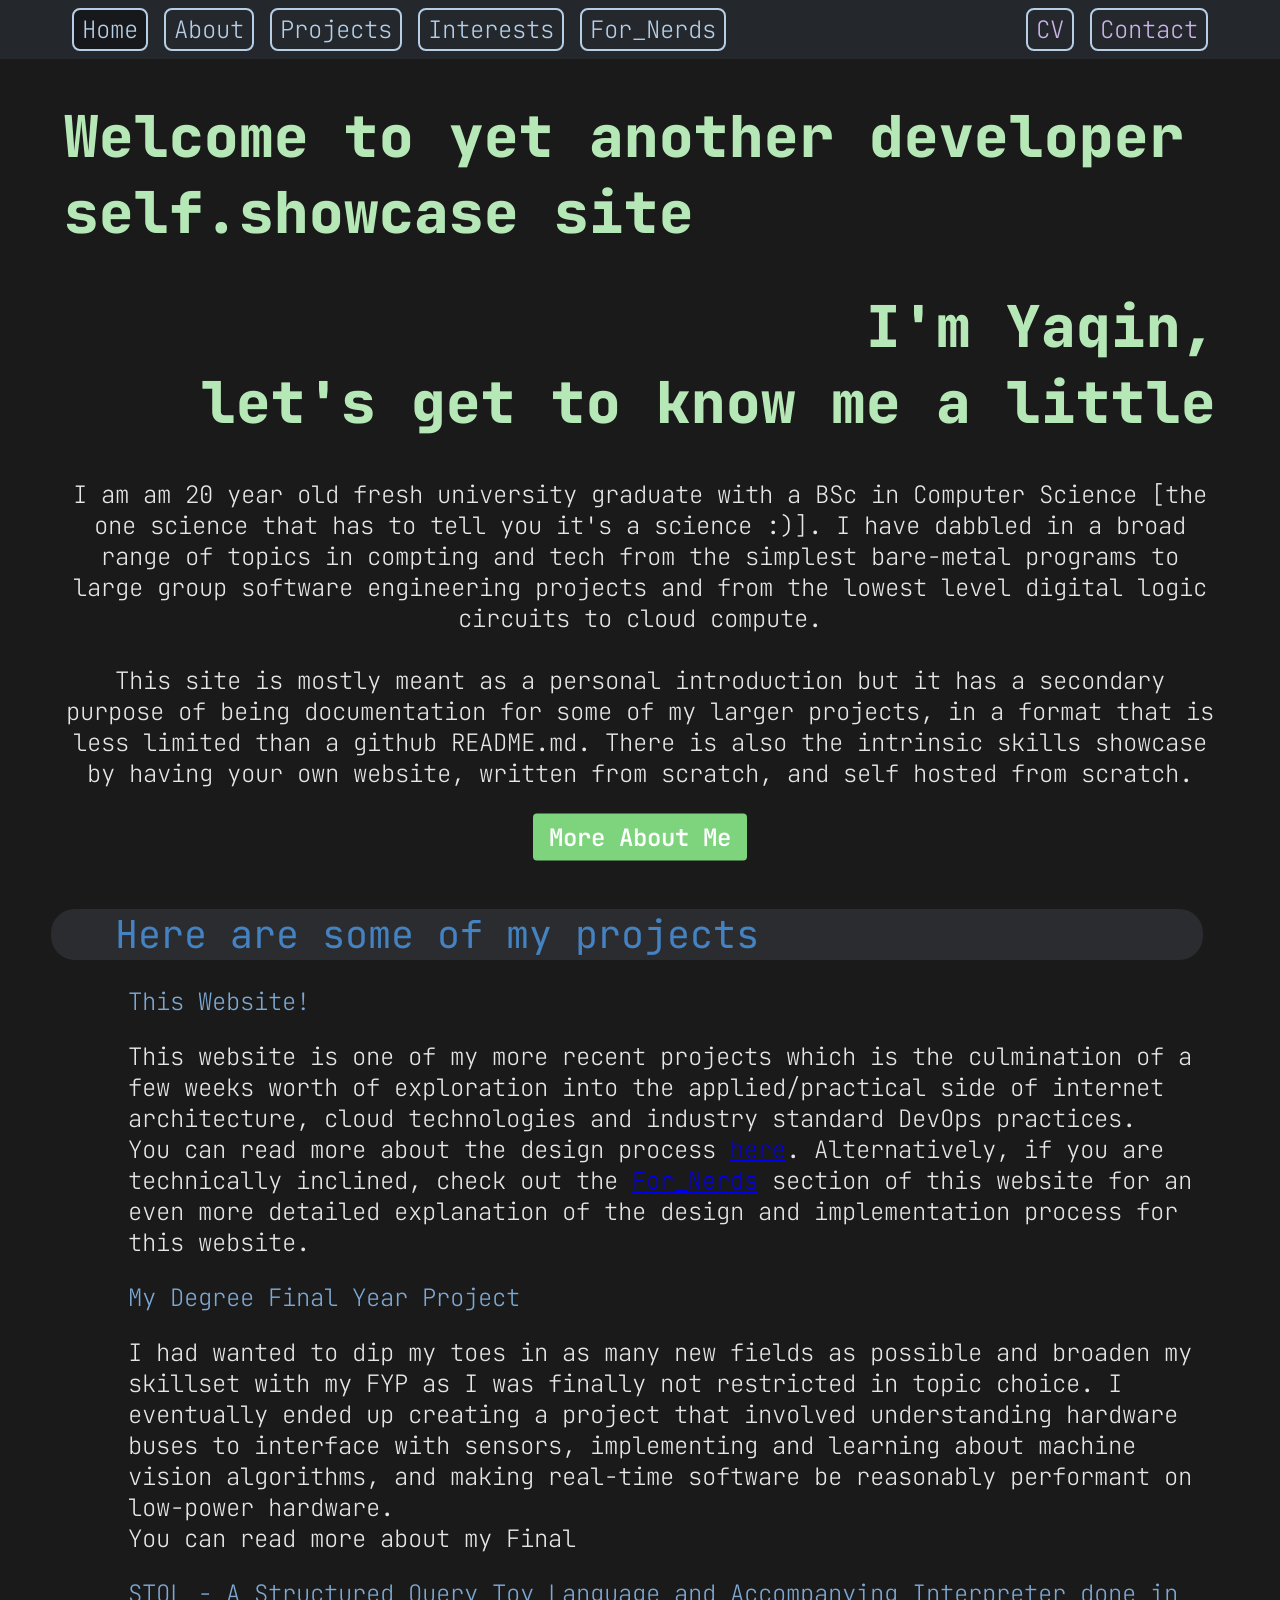
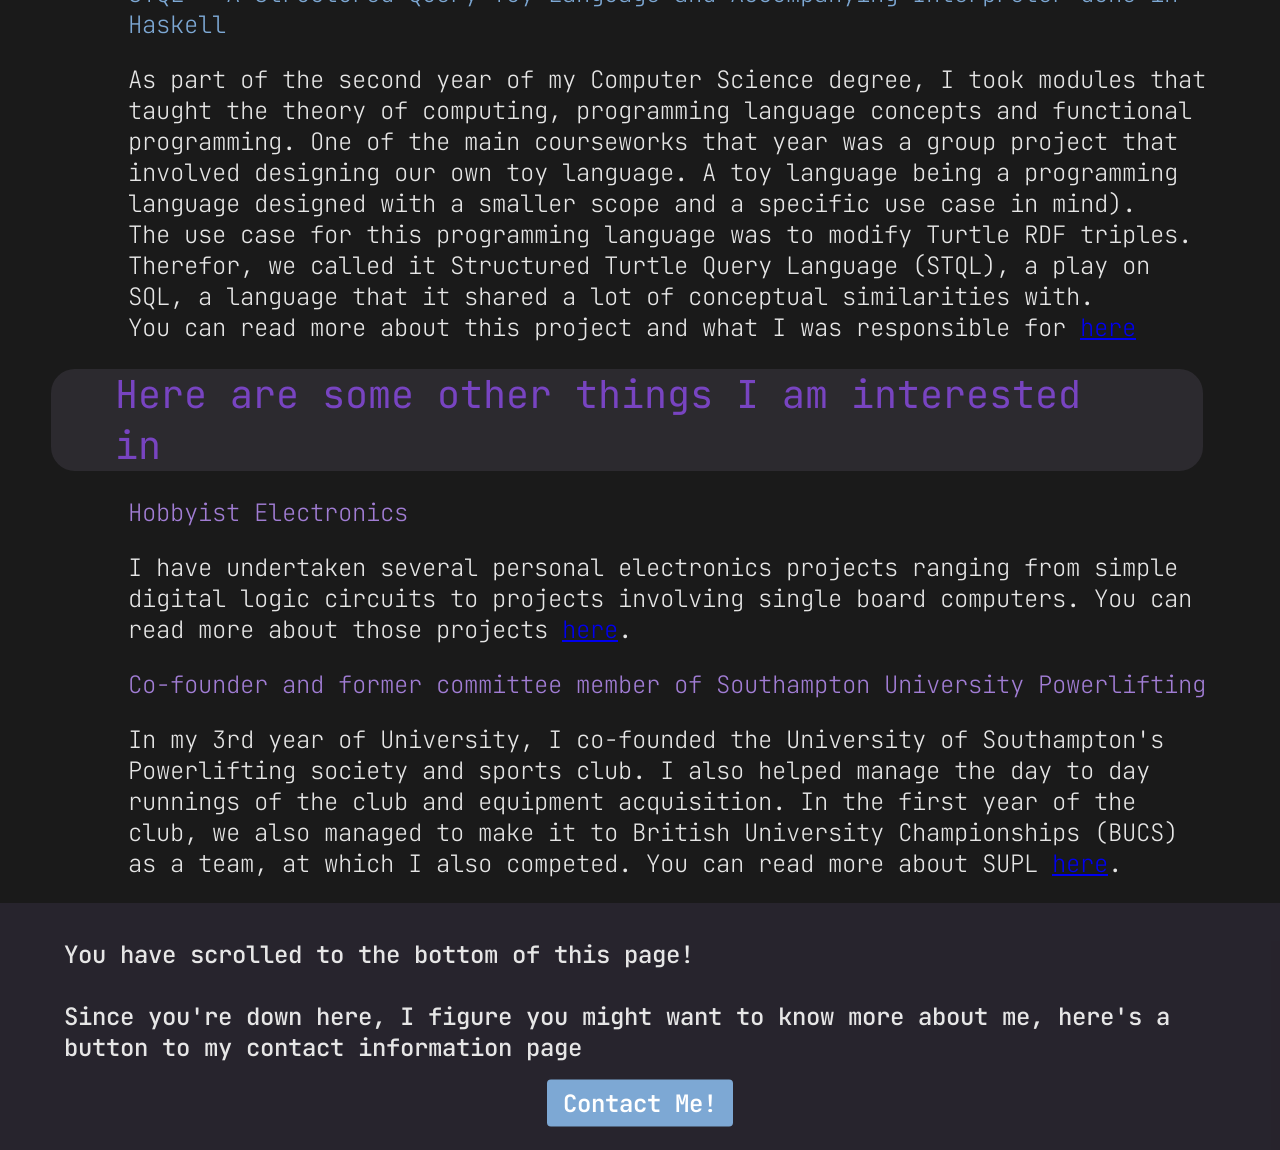
==== index.html @ 2a285f0b "added text, updated CV" ====
<!-- Main Landing Page -->
<!DOCTYPE html>
<html lang="en">
<head>
    <!-- biolerplate garbage -->
    <meta charset="utf-8">
    <meta name="viewport" content="width=device-width, initial-scale=1">
    <title>Yaqin</title>

    <!-- CSS -->
    <link rel="stylesheet" href="css/styles.css">
    <link rel="stylesheet" href="css/index_styles.css">

</head>

<body> 

    <div class="top-nav">
        <div class="top-nav-left">
        <a class="left-align active" href="index.html">Home</a>
        <a class="left-align" href="about.html">About</a>
        <a class="left-align" href="projects.html">Projects</a>
        <a class="left-align" href="interests.html">Interests</a>
        <a class="left-align" href="technical.html">For_Nerds</a>
        </div>
        
        <div class="top-nav-right">
        <a class="right-align" href="contact.html">Contact</a>
        <a class="right-align" href="resume.html">CV</a>
        </div>
    </div> 

    <div>
        <h1 class="title-text welcome-left">Welcome to yet another developer self.showcase site</h1>
        <h1 class="title-text welcome-right">I'm Yaqin,<br>let's get to know me a little</h1> 
        <p class="welcome-paragraph"> 
            I am am 20 year old fresh university graduate with a BSc in Computer Science [the one science that has to tell you it's a science :)]. 
            I have dabbled in a broad range of topics in compting and tech from the simplest bare-metal programs to large group software engineering projects and from the lowest level digital logic circuits to cloud compute. 
            <br><br>
            This site is mostly meant as a personal introduction but it has a secondary purpose of being documentation for some of my larger projects, in a format that is less limited than a github README.md. 
            There is also the intrinsic skills showcase by having your own website, written from scratch, and self hosted from scratch. 
        </p>
        <a href="about.html"><button class="button-generic button-centered about-button"> More About Me </button></a>
    </div>

    <div>
        <a href="projects.html" style="text-decoration: none;">
        <h1 class="projects-header"> Here are some of my projects </h1></a>

        <a href="projects.html#project0" style="text-decoration: none;">
        <h2 class="project-title"> This Website! </h2></a>
        <p class="project-summary">
            This website is one of my more recent projects which is the culmination of a few weeks worth of exploration into the applied/practical side of internet architecture, cloud technologies and industry standard DevOps practices. 
            <br>You can read more about the design process <a href="projects.html#project0">here<a>. 
            Alternatively, if you are technically inclined, check out the <a href="technical.html">For_Nerds</a> section of this website for an even more detailed explanation of the design and implementation process for this website. 
        </p>

        <a href="projects.html#project1" style="text-decoration: none;">
        <h2 class="project-title"> My Degree Final Year Project </h2></a>
        <p class="project-summary">
            I had wanted to dip my toes in as many new fields as possible and broaden my skillset with my FYP as I was finally not restricted in topic choice. 
            I eventually ended up creating a project that involved understanding hardware buses to interface with sensors, implementing and learning about machine vision algorithms, and making real-time software be reasonably performant on low-power hardware. 
            <br>You can read more about my Final 
            
        </p>

        <a href="projects.html#project2" style="text-decoration: none;">
        <h2 class="project-title"> STQL - A Structured Query Toy Language and Accompanying Interpreter done in Haskell </h2></a>
        <p class="project-summary">
            As part of the second year of my Computer Science degree, I took modules that taught the theory of computing, programming language concepts and functional programming. 
            One of the main courseworks that year was a group project that involved designing our own toy language. A toy language being a programming language designed with a smaller scope and a specific use case in mind). 
            <br>The use case for this programming language was to modify <b>Turtle</b> RDF triples. Therefor, we called it Structured Turtle Query Language (STQL), a play on SQL, a language that it shared a lot of conceptual similarities with. 
            <br>You can read more about this project and what I was responsible for <a href="projects.html#project2">here<a>
        </p>
    </div>

    <div>
        <a href="interests.html" style="text-decoration: none;">
        <h1 class = "interests-header"> Here are some other things I am interested in </h1></a>

        <a href="interests.html#interest0" style="text-decoration: none;">
        <h2 class="interest-title"> Hobbyist Electronics </h2></a>
        <p class="interest-summary">
            I have undertaken several personal electronics projects ranging from simple digital logic circuits to projects involving single board computers. 
            You can read more about those projects <a href="interests.html#interest0">here</a>.
        </p>

        <a href="interests.html#interest1" style="text-decoration: none;">
        <h2 class="interest-title"> Co-founder and former committee member of Southampton University Powerlifting </h2></a>
        <p class="interest-summary">
            In my 3rd year of University, I co-founded the University of Southampton's Powerlifting society and sports club.
            I also helped manage the day to day runnings of the club and equipment acquisition. 
            In the first year of the club, we also managed to make it to British University Championships (BUCS) as a team, at which I also competed. 
            You can read more about SUPL <a href="interests.html#interest1">here</a>.
        </p>

    </div>

    <div class="bottom-bar">
        <p class="bottom-bar-text">
        You have scrolled to the bottom of this page! <br><br>
        Since you're down here, I figure you might want to know more about me, here's a button to my contact information page 
        </p>
        
        <a href="contact.html"><button class="button-generic button-centered contact-button"> Contact Me! </button></a>
    </div>

</body>
</html>
---- css/styles.css ----
/* import Jetbrains Mono font */
/* for some reason, order doesn't matter in CSS, but imports do need to be first, which makes sense, but I don't like it :) */
@import url('https://fonts.googleapis.com/css2?family=JetBrains+Mono:ital,wght@0,100..800;1,100..800&display=swap');

* {
    /* set wildcard (any) defaults */
    font-weight: 200;
    font-size: var(--base-font-size);
}

:root {
    /* universal font-families */
    --font-1: "JetBrains Mono", monospace; 

    /* universal site color variables */ 
    --site-black: hsla(0, 0%, 10%, 1);
    --site-white: hsla(0, 0%, 90%, 1);

    --background-color: var(--site-black);
    --background-color-inverse: var(--site-white);

    --text-color: var(--site-white);
    --text-color-inverse: var(--site-black);
    --text-color-bright: hsla(0, 0%, 100%, 1);

    /* theme color components */
    --theme-color-1-h: 210;
    --theme-color-1-s: 50%;
    --theme-color-1-l: 66%;
    --theme-color-1-a: 1;

    --theme-color-2-h: 265;
    --theme-color-2-s: 50%;
    --theme-color-2-l: 66%;
    --theme-color-2-a: 1;

    --theme-color-3-h: 120;
    --theme-color-3-s: 50%;
    --theme-color-3-l: 66%;
    --theme-color-3-a: 1;

    /* primary theme colors */
    --theme-color-1: hsla(var(--theme-color-1-h), var(--theme-color-1-s), var(--theme-color-1-l), var(--theme-color-1-a));
    --theme-color-2: hsla(var(--theme-color-2-h), var(--theme-color-2-s), var(--theme-color-2-l), var(--theme-color-2-a));
    --theme-color-3: hsla(var(--theme-color-3-h), var(--theme-color-3-s), var(--theme-color-3-l), var(--theme-color-3-a));

    /* theme color dark and light variants */
    --theme-color-1-dark: hsla(var(--theme-color-1-h), var(--theme-color-1-s), calc(var(--theme-color-1-l) - 15%), var(--theme-color-1-a));
    --theme-color-2-dark: hsla(var(--theme-color-2-h), var(--theme-color-2-s), calc(var(--theme-color-2-l) - 15%), var(--theme-color-2-a));
    --theme-color-3-dark: hsla(var(--theme-color-3-h), var(--theme-color-3-s), calc(var(--theme-color-3-l) - 15%), var(--theme-color-3-a));

    --theme-color-1-light: hsla(var(--theme-color-1-h), var(--theme-color-1-s), calc(var(--theme-color-1-l) + 15%), var(--theme-color-1-a));
    --theme-color-2-light: hsla(var(--theme-color-2-h), var(--theme-color-2-s), calc(var(--theme-color-2-l) + 15%), var(--theme-color-2-a));
    --theme-color-3-light: hsla(var(--theme-color-3-h), var(--theme-color-3-s), calc(var(--theme-color-3-l) + 15%), var(--theme-color-3-a));

    /* theme color translucent variants */
    --theme-color-1-translucent: hsla(var(--theme-color-1-h), var(--theme-color-1-s), var(--theme-color-1-l), calc(var(--theme-color-1-a) - 0.9));
    --theme-color-2-translucent: hsla(var(--theme-color-2-h), var(--theme-color-2-s), var(--theme-color-2-l), calc(var(--theme-color-2-a) - 0.9));
    --theme-color-3-translucent: hsla(var(--theme-color-3-h), var(--theme-color-3-s), var(--theme-color-3-l), calc(var(--theme-color-3-a) - 0.9));

    --theme-color-1-light-translucent: hsla(var(--theme-color-1-h), var(--theme-color-1-s), calc(var(--theme-color-1-l) + 15%), calc(var(--theme-color-1-a) - 0.9));
    --theme-color-2-light-translucent: hsla(var(--theme-color-2-h), var(--theme-color-2-s), calc(var(--theme-color-2-l) + 15%), calc(var(--theme-color-2-a) - 0.9));
    --theme-color-3-light-translucent: hsla(var(--theme-color-3-h), var(--theme-color-3-s), calc(var(--theme-color-3-l) + 15%), calc(var(--theme-color-3-a) - 0.9));

    /* component colors */
    --nav-bar-color: var(--theme-color-1-translucent);
    --bottom-bar-color: var(--theme-color-2-translucent);
    --contact-bar-color: var(--theme-color-3-translucent);

    /* this shouldn't be hard coded, but until I need it, im leaving it 
    it's basically a highlight dark tint anyway */
    --nav-bar-hover: hsla(0, 0%, 0%, 0.4);

    /* contact button at the bottom of pages */
    --contact-button-color: var(--theme-color-2);
    --contact-button-hover: var(--theme-color-2-dark);

    /* "responsive" font sizing 
    scale the max font size to 2% of the viewport width, but keep it above 12px and below 24px
    in theory max(<mininum size in pixels>, min(<scaling to viewport width>, <max size in pixels>)) */
    --base-font-size: max(16px, min(2vw, 24px));
    --large-font-size: max(20px, min(3vw, 48px));
    --very-large-font-size: max(24px, min(4.5vw, 64px));
    --small-font-size: max(12px, min(2vw, 18px));
}

body {
    margin: 0% 0% 0% 0%;
    padding: 0% 0% 0% 0%;

    background-color: var(--background-color);
    color: var(--text-color);

    font-family: var(--font-1);
    font-size: var(--base-font-size);
}

.title-text {
    font-size: var(--very-large-font-size);
    font-weight: 800;
    width: 90%;
    padding-left: 5%;
    padding-right: 5%;
}

h1 {
    font-size: var(--large-font-size);
    font-weight: 400;
    width: 90%;
    padding-left: 5%;
    padding-right: 5%;
}

.button-generic {
    background-color: var(--theme-color-1); 
    color: var(--text-color-bright);

    border: none;
    border-radius: 4px;   

    padding: 8px 16px;

    text-align: center;
    font-family: var(--font-1);
    font-size: var(--base-font-size);
    font-weight: 600;
}

.button-generic:hover {
    background-color: var(--theme-color-1-dark); 
    color: var(--text-color-bright);
}

.button-centered {
    position: relative;
    left: 50%;
    transform: translate(-50%, -50%);
}

.collapsible-generic {
    border-radius: 16px;
    width: 80%;
    margin-left: 5%;
    margin-right: 5%;
    padding: 1%;
}

.collapsible-generic-header {
    font-weight: 400;
    font-size: var(--large-font-size);
    border-radius: 8px;
    padding-left: 2%;
    padding-right: 2%;
}

/* Top Navigation Bar */
.top-nav {
    /* add a custom background color to the top navigation bar */
    --nav-item-margin: max(8px, 0.5vw);
    background-color: var(--nav-bar-color);
    overflow: hidden;

    /* handles the bottom margin for all child objects, 
    prevents double margin stacking undesired behaviour.
    also handles the side margins
    */
    padding: var(--nav-item-margin) 5vw 0vw 5vw;
}

.top-nav-left {
    width: 70%;
    float: left;
}

.top-nav-right {
    width: 30%;
    float: right;
}

/* Style each link in the navigation bar */
.top-nav a {
    text-decoration: none; /* remove default underline */
    color: var(--text-color);   
    padding: 4px 8px;
    text-align: center;
    font-size: var(--base-font-size);

    border: solid 2px var(--theme-color-1-light);
    border-radius: 8px;  

    /* margins bottom left and right, but handle top margin as padding from parent container, 
    prevents double margin stacking undesired behaviour*/
    margin: 0 var(--nav-item-margin) var(--nav-item-margin) var(--nav-item-margin);
}

/* Change the color of links on hover */
.top-nav a:hover {
    background-color: var(--nav-bar-hover);
    color: var(--text-color);
    
}

/* Highlight "active" page */
.top-nav a.active {
    background-color: var(--nav-bar-hover);
    color: var(--text-color);
}

.top-nav a.left-align {
    float: left;
    text-align: left;
    color: var(--theme-color-1-light);

}

.top-nav a.right-align {
    float: right;
    text-align: right;
    color: var(--theme-color-2-light);
}

/* Welcome Section */
.welcome-left {
    text-align: left;
}

.welcome-right {
    text-align: right;
}

.welcome-paragraph {
    width: 90%;
    padding-left: 5%;
    padding-right: 5%;
}

/* Bottom Bar */
.bottom-bar {
    /* add a custom background color to the page end bar */
    background-color: var(--bottom-bar-color);
    padding-top: 1%;
}

.bottom-bar-text {
    font-weight: 500;
    width: 90%;
    padding-left: 5%;
    padding-right: 5%;
}

.contact-button {
    margin-top: 16px;
}

.contact-button:hover {
    background-color: var(--contact-button-hover); 
}
---- css/index_styles.css ----
:root{
--about-button-color: var(--theme-color-3);
--about-button-hover: var(--theme-color-3-dark);
}

/* Welcome/Intro Section */
.welcome-left {
    color: var(--theme-color-3-light);
}

.welcome-right {
    color: var(--theme-color-3-light);
}

.welcome-paragraph {
    text-align: center;
}
.about-button {
    background-color: var(--about-button-color);
    margin-top: 24px;
}

.about-button:hover {
    background-color: var(--about-button-hover);
}

/* Projects Section */
.projects-header {
    color: var(--theme-color-1-dark);
    background-color: var(--theme-color-1-light-translucent);
    border-radius: 24px;
    width: 80vw;
    margin-left: 4vw;
    margin-right: 4vw;
}

.project-title {
    color: var(--theme-color-1);
    width: 85%;
    padding-left: 10%;
    padding-right: 5%;
}

.project-summary {
    text-align:left;
    width: 85%;
    padding-left: 10%;
    padding-right: 5%;
}

/* Interests Section */
.interests-header {
    color: var(--theme-color-2-dark);
    background-color: var(--theme-color-2-light-translucent);
    border-radius: 24px;
    width: 80vw;
    margin-left: 4vw;
    margin-right: 4vw;
}

.interest-title {
    color: var(--theme-color-2);
    width: 85%;
    padding-left: 10%;
    padding-right: 5%;
}

.interest-summary {
    text-align:left;
    width: 85%;
    padding-left: 10%;
    padding-right: 5%;
}
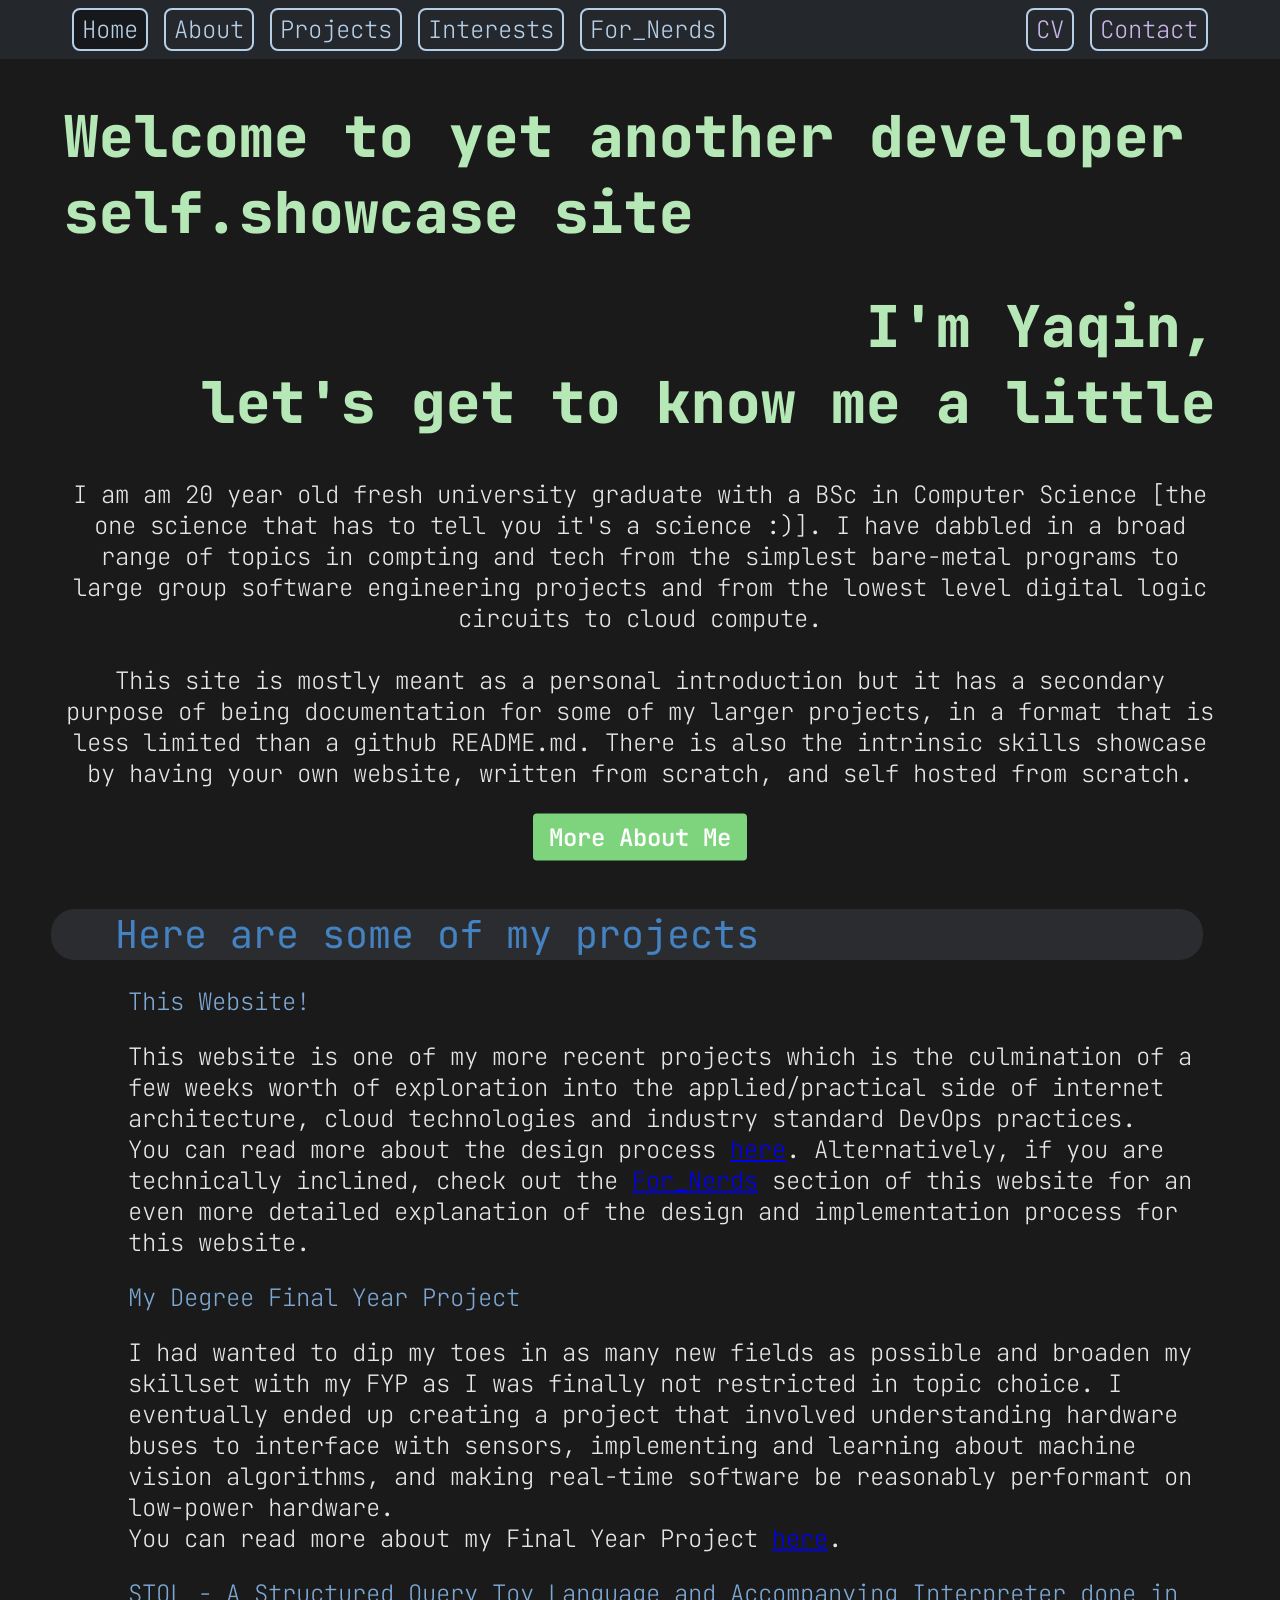
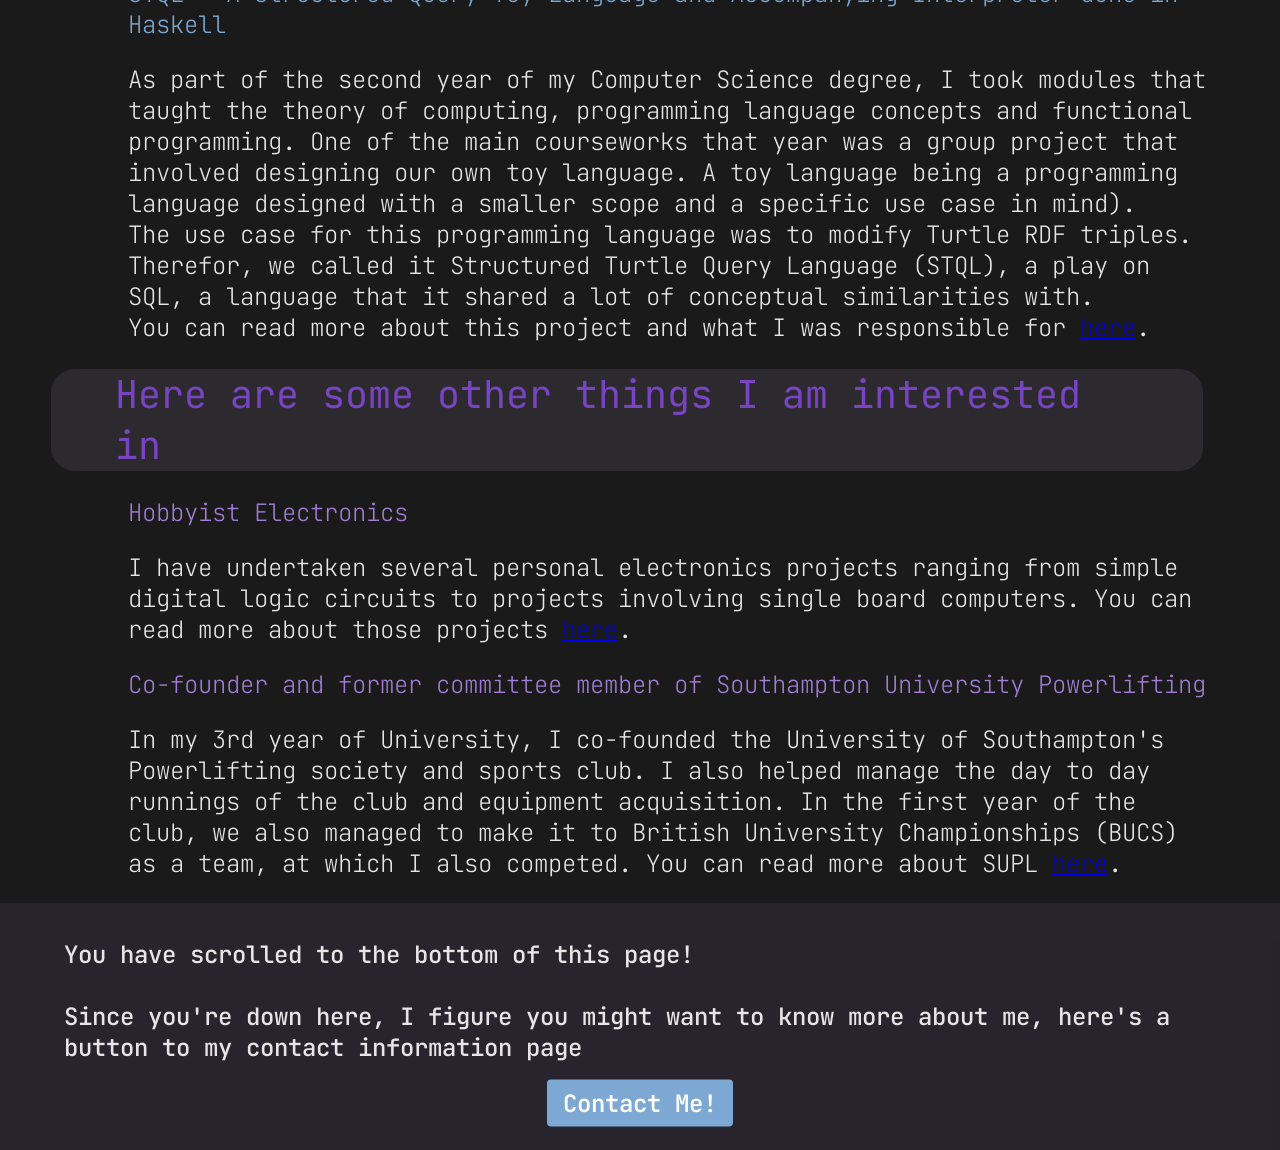
==== commit 1c90c33a: "Update index.html" ====
--- a/index.html
+++ b/index.html
@@ -51,7 +51,7 @@
         <h2 class="project-title"> This Website! </h2></a>
         <p class="project-summary">
             This website is one of my more recent projects which is the culmination of a few weeks worth of exploration into the applied/practical side of internet architecture, cloud technologies and industry standard DevOps practices. 
-            <br>You can read more about the design process <a href="projects.html#project0">here<a>. 
+            <br>You can read more about the design process <a href="projects.html#project0">here</a>. 
             Alternatively, if you are technically inclined, check out the <a href="technical.html">For_Nerds</a> section of this website for an even more detailed explanation of the design and implementation process for this website. 
         </p>
 
@@ -60,7 +60,7 @@
         <p class="project-summary">
             I had wanted to dip my toes in as many new fields as possible and broaden my skillset with my FYP as I was finally not restricted in topic choice. 
             I eventually ended up creating a project that involved understanding hardware buses to interface with sensors, implementing and learning about machine vision algorithms, and making real-time software be reasonably performant on low-power hardware. 
-            <br>You can read more about my Final 
+            <br>You can read more about my Final Year Project <a href="projects.html#project0">here</a>.
             
         </p>
 
@@ -70,7 +70,7 @@
             As part of the second year of my Computer Science degree, I took modules that taught the theory of computing, programming language concepts and functional programming. 
             One of the main courseworks that year was a group project that involved designing our own toy language. A toy language being a programming language designed with a smaller scope and a specific use case in mind). 
             <br>The use case for this programming language was to modify <b>Turtle</b> RDF triples. Therefor, we called it Structured Turtle Query Language (STQL), a play on SQL, a language that it shared a lot of conceptual similarities with. 
-            <br>You can read more about this project and what I was responsible for <a href="projects.html#project2">here<a>
+            <br>You can read more about this project and what I was responsible for <a href="projects.html#project2">here</a>.
         </p>
     </div>
 
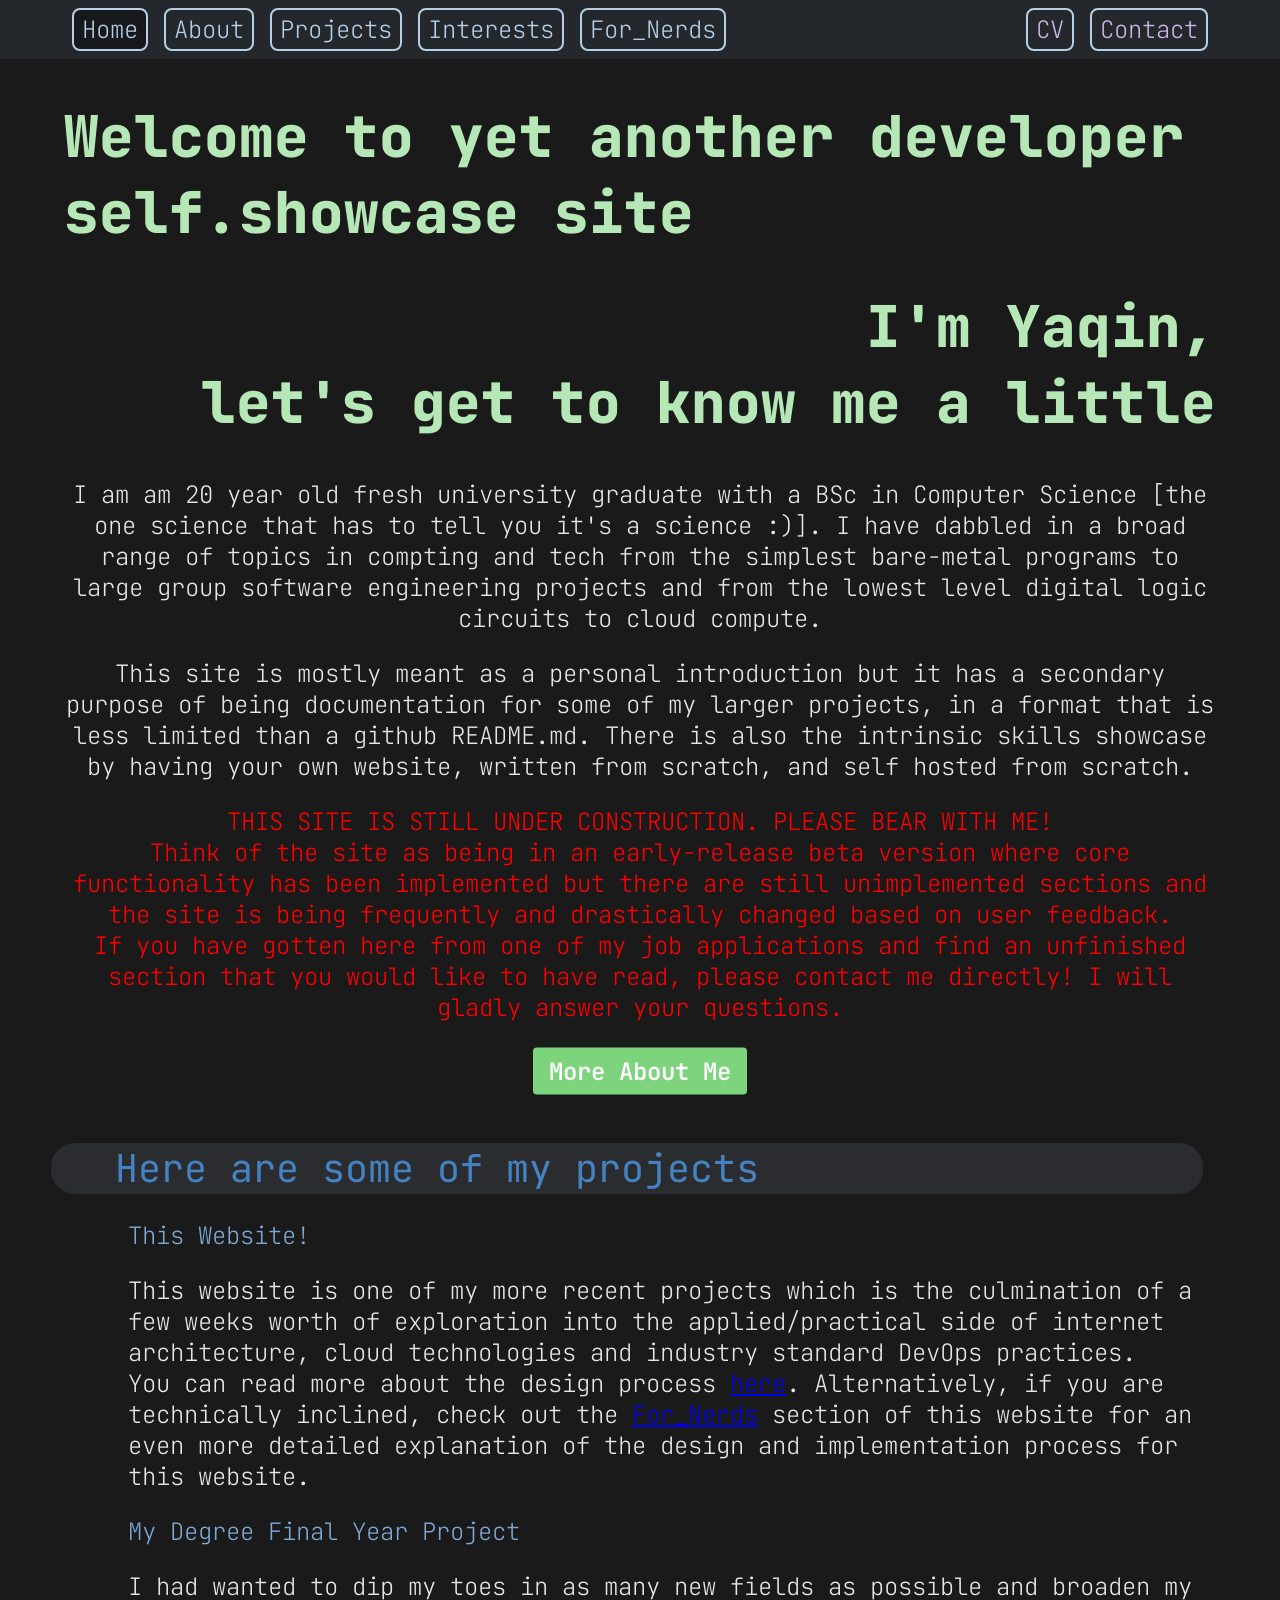
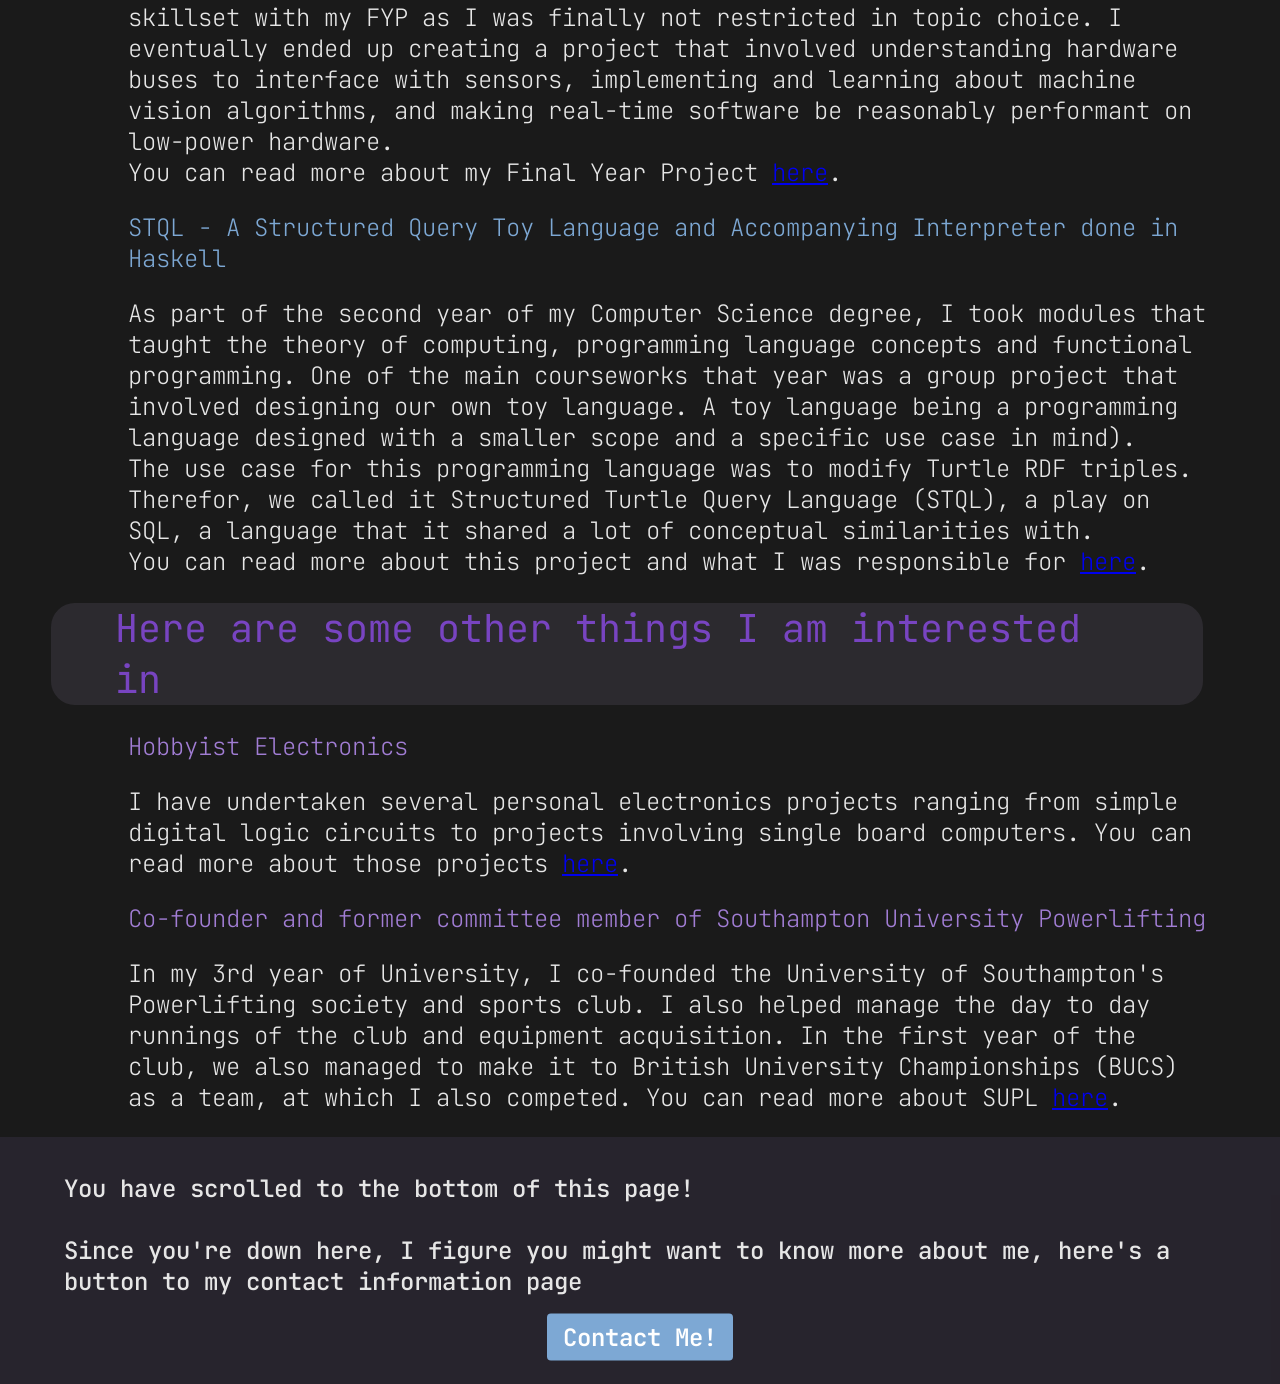
==== commit f0b5165c: "changed about.html to be a degree summary,  improved theming and padding" ====
--- a/index.html
+++ b/index.html
@@ -15,6 +15,7 @@
 
 <body> 
 
+    <!--Top Navigation Bar-->
     <div class="top-nav">
         <div class="top-nav-left">
         <a class="left-align active" href="index.html">Home</a>
@@ -30,19 +31,31 @@
         </div>
     </div> 
 
+    <!--Welcome Section-->
     <div>
         <h1 class="title-text welcome-left">Welcome to yet another developer self.showcase site</h1>
         <h1 class="title-text welcome-right">I'm Yaqin,<br>let's get to know me a little</h1> 
+        
         <p class="welcome-paragraph"> 
             I am am 20 year old fresh university graduate with a BSc in Computer Science [the one science that has to tell you it's a science :)]. 
             I have dabbled in a broad range of topics in compting and tech from the simplest bare-metal programs to large group software engineering projects and from the lowest level digital logic circuits to cloud compute. 
-            <br><br>
+        </p>
+
+        <p class="welcome-paragraph">
             This site is mostly meant as a personal introduction but it has a secondary purpose of being documentation for some of my larger projects, in a format that is less limited than a github README.md. 
             There is also the intrinsic skills showcase by having your own website, written from scratch, and self hosted from scratch. 
         </p>
+
+        <p class="welcome-paragraph" style="color:red">
+            THIS SITE IS STILL UNDER CONSTRUCTION. PLEASE BEAR WITH ME!
+            <br> Think of the site as being in an early-release beta version where core functionality has been implemented but there are still unimplemented sections and the site is being frequently and drastically changed based on user feedback. 
+            <br> If you have gotten here from one of my job applications and find an unfinished section that you would like to have read, please contact me directly! I will gladly answer your questions. 
+        </p>
+
         <a href="about.html"><button class="button-generic button-centered about-button"> More About Me </button></a>
     </div>
 
+    <!--Project summaries section-->
     <div>
         <a href="projects.html" style="text-decoration: none;">
         <h1 class="projects-header"> Here are some of my projects </h1></a>
@@ -74,6 +87,7 @@
         </p>
     </div>
 
+    <!--Interests summaries section-->
     <div>
         <a href="interests.html" style="text-decoration: none;">
         <h1 class = "interests-header"> Here are some other things I am interested in </h1></a>
@@ -96,6 +110,7 @@
 
     </div>
 
+    <!--Bottom Bar-->
     <div class="bottom-bar">
         <p class="bottom-bar-text">
         You have scrolled to the bottom of this page! <br><br>
--- a/css/styles.css
+++ b/css/styles.css
@@ -140,9 +140,9 @@
 
 .collapsible-generic {
     border-radius: 16px;
-    width: 80%;
-    margin-left: 5%;
-    margin-right: 5%;
+    width: 90%;
+    margin-left: 4%;
+    margin-right: 4%;
     padding: 1%;
 }
 
@@ -150,8 +150,8 @@
     font-weight: 400;
     font-size: var(--large-font-size);
     border-radius: 8px;
-    padding-left: 2%;
-    padding-right: 2%;
+    padding-left: 1%;
+    padding-right: 1%;
 }
 
 /* Top Navigation Bar */
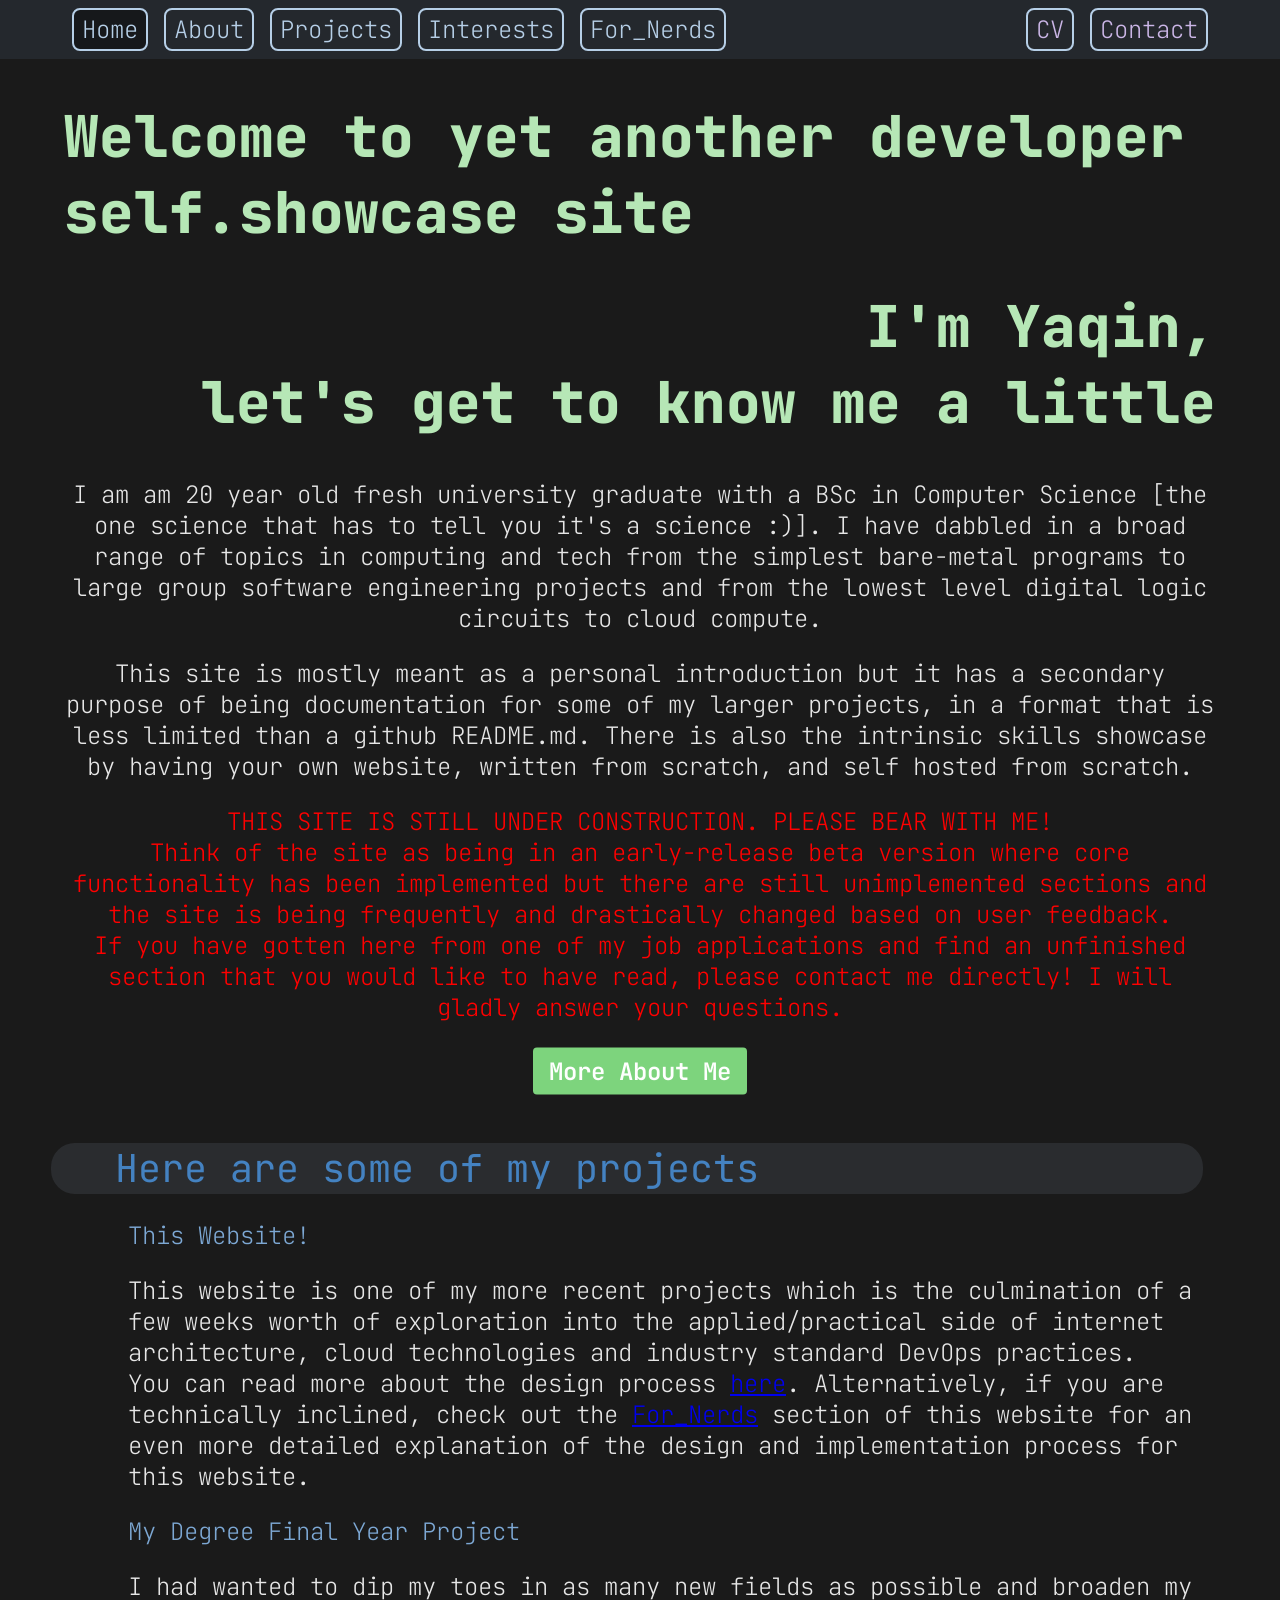
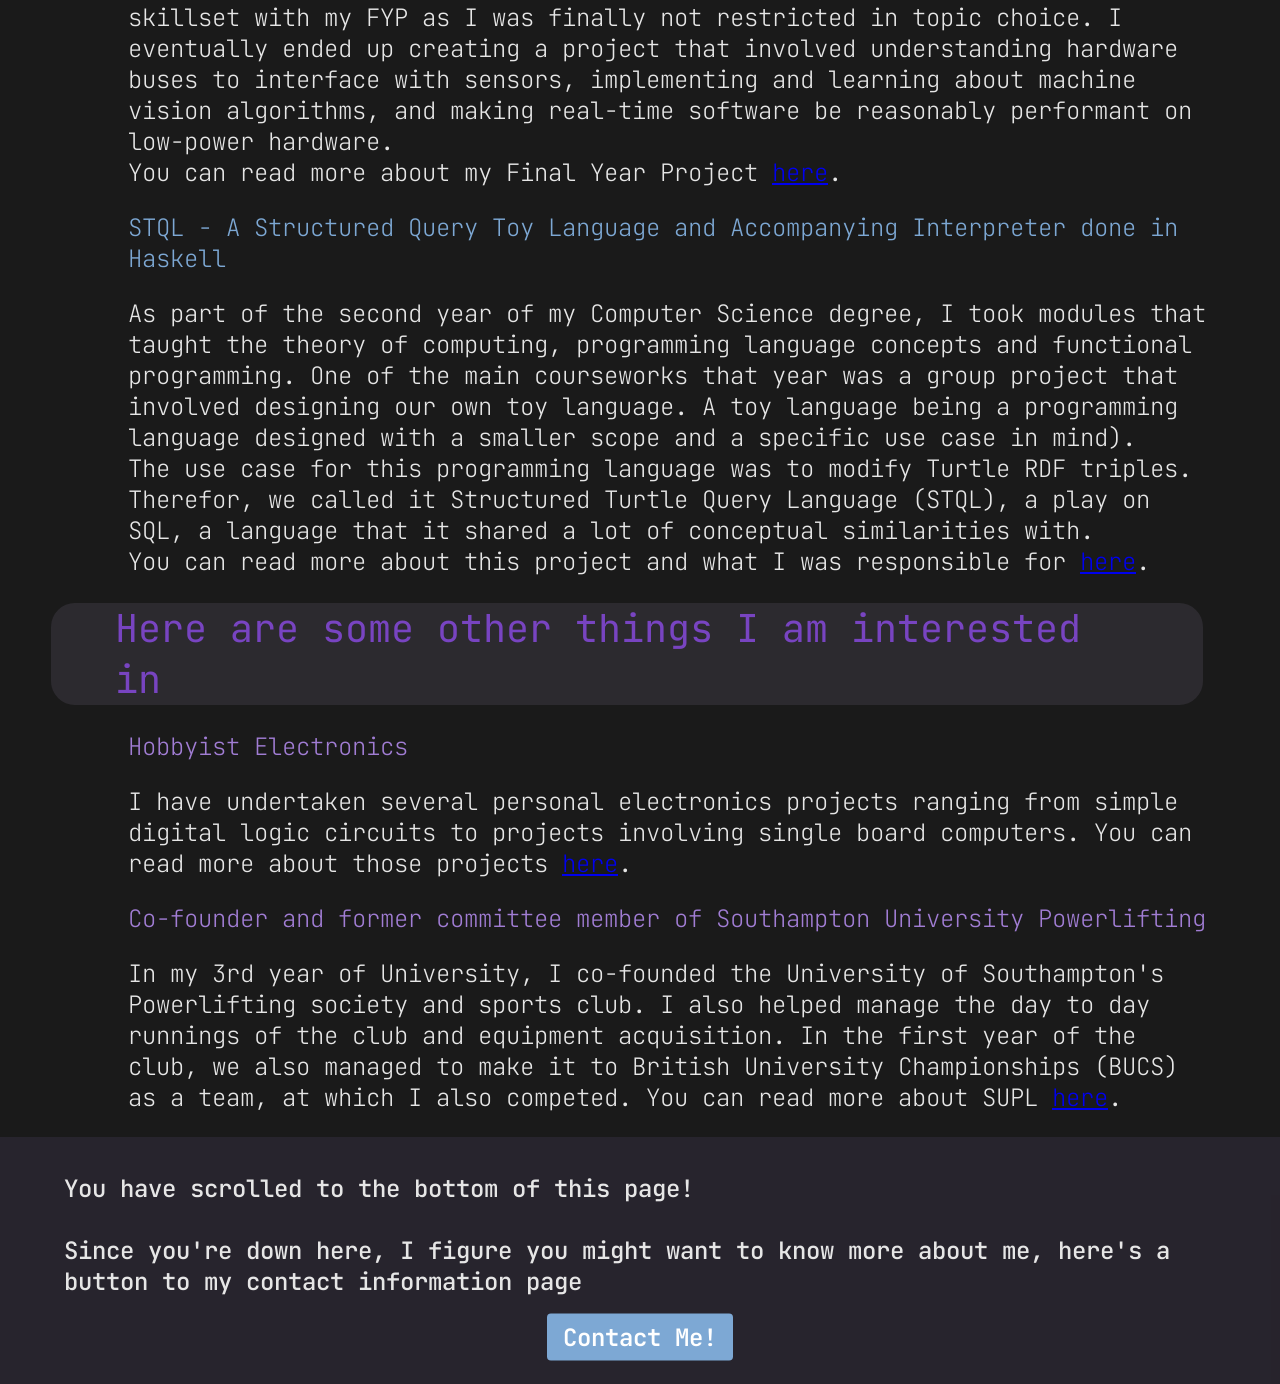
==== commit 45647c93: "about.html draft" ====
--- a/index.html
+++ b/index.html
@@ -38,7 +38,7 @@
         
         <p class="welcome-paragraph"> 
             I am am 20 year old fresh university graduate with a BSc in Computer Science [the one science that has to tell you it's a science :)]. 
-            I have dabbled in a broad range of topics in compting and tech from the simplest bare-metal programs to large group software engineering projects and from the lowest level digital logic circuits to cloud compute. 
+            I have dabbled in a broad range of topics in computing and tech from the simplest bare-metal programs to large group software engineering projects and from the lowest level digital logic circuits to cloud compute. 
         </p>
 
         <p class="welcome-paragraph">
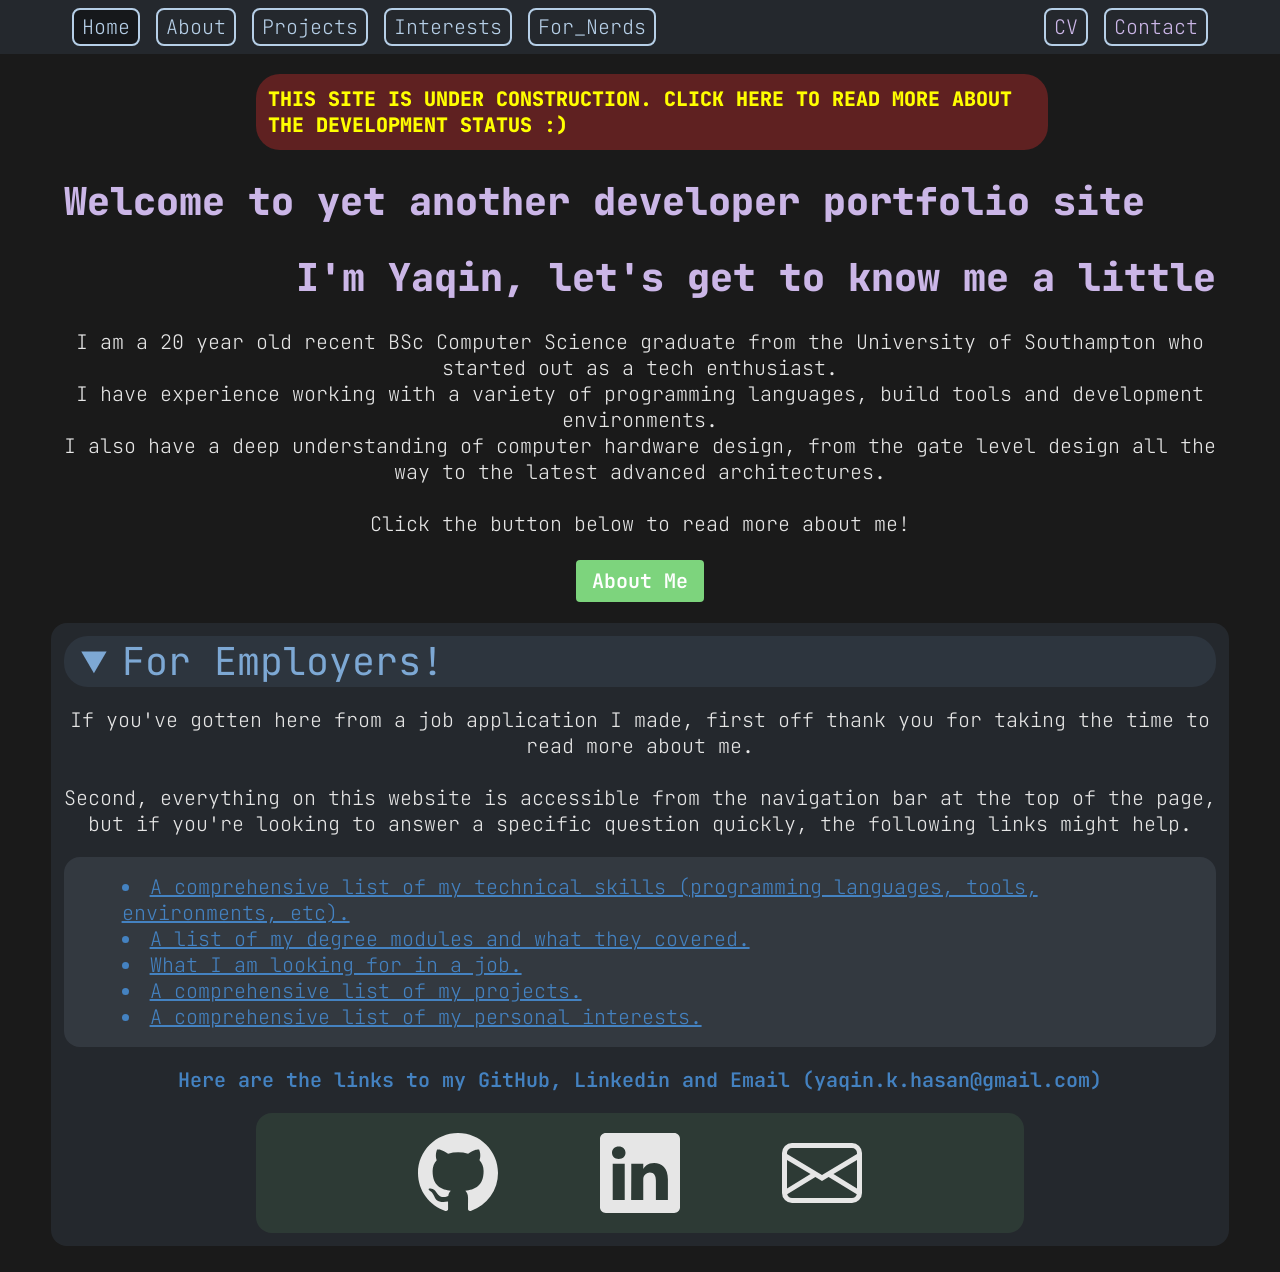
==== commit 6d89835c: "updated landing page experience, technical.html ready" ====
--- a/index.html
+++ b/index.html
@@ -33,29 +33,96 @@
 
     <!--Welcome Section-->
     <div>
-        <h1 class="title-text welcome-left">Welcome to yet another developer self.showcase site</h1>
-        <h1 class="title-text welcome-right">I'm Yaqin,<br>let's get to know me a little</h1> 
+        <a href="technical.html#status" style="text-decoration: none;"><p class="under-construction">
+            THIS SITE IS UNDER CONSTRUCTION. CLICK HERE TO READ MORE ABOUT THE DEVELOPMENT STATUS :)
+        </p></a>
+
+        <h1 class="title-text welcome-left">Welcome to yet another developer portfolio site</h1>
+        <h1 class="title-text welcome-right">I'm Yaqin, let's get to know me a little</h1> 
         
         <p class="welcome-paragraph"> 
-            I am am 20 year old fresh university graduate with a BSc in Computer Science [the one science that has to tell you it's a science :)]. 
-            I have dabbled in a broad range of topics in computing and tech from the simplest bare-metal programs to large group software engineering projects and from the lowest level digital logic circuits to cloud compute. 
+            I am a 20 year old recent BSc Computer Science graduate from the University of Southampton who started out as a tech enthusiast. 
+            <br>I have experience working with a variety of programming languages, build tools and development environments. 
+            <br>I also have a deep understanding of computer hardware design, from the gate level design all the way to the latest advanced architectures. 
+            <br><br>Click the button below to read more about me!
         </p>
 
-        <p class="welcome-paragraph">
-            This site is mostly meant as a personal introduction but it has a secondary purpose of being documentation for some of my larger projects, in a format that is less limited than a github README.md. 
-            There is also the intrinsic skills showcase by having your own website, written from scratch, and self hosted from scratch. 
-        </p>
-
-        <p class="welcome-paragraph" style="color:red">
-            THIS SITE IS STILL UNDER CONSTRUCTION. PLEASE BEAR WITH ME!
-            <br> Think of the site as being in an early-release beta version where core functionality has been implemented but there are still unimplemented sections and the site is being frequently and drastically changed based on user feedback. 
-            <br> If you have gotten here from one of my job applications and find an unfinished section that you would like to have read, please contact me directly! I will gladly answer your questions. 
-        </p>
-
-        <a href="about.html"><button class="button-generic button-centered about-button"> More About Me </button></a>
+        <a href="about.html"><button class="button-generic button-centered about-button"> About Me </button></a>
     </div>
 
-    <!--Project summaries section-->
+    <!--"For Employers" site map section -->
+    <div>        
+        <details class="collapsible-generic collapsible-index" open>
+            <summary class="collapsible-generic-header collapsible-index-header"> For Employers! </summary>
+            <!--intro-->
+            <div class="employer-intro">
+                <p>
+                If you've gotten here from a job application I made, first off thank you for taking the time to read more about me. 
+                <br><br>
+                Second, everything on this website is accessible from the navigation bar at the top of the page, but if you're looking to answer a specific question quickly, the following links might help. 
+                </p>
+            </div>
+
+            <!--shortcuts-->
+            <div class="employer-shortcuts-container">
+                <a class="employer-shortcut" href="about.html#skills"><li>
+                A comprehensive list of my technical skills (programming languages, tools, environments, etc).
+                </li></a>
+
+                <a class="employer-shortcut" href="about.html#skills"><li>
+                    A list of my degree modules and what they covered.
+                </li></a>
+
+                <a class="employer-shortcut" href="about.html#skills"><li>
+                    What I am looking for in a job.
+                </li></a>
+
+                <a class="employer-shortcut" href="about.html#skills"><li>
+                    A comprehensive list of my projects.
+                </li></a>
+
+                <a class="employer-shortcut" href="about.html#skills"><li>
+                    A comprehensive list of my personal interests.
+                </li></a>
+            </div>
+            
+            <!--contact-->
+            <p class="contact-list-header"> Here are the links to my GitHub, Linkedin and Email (yaqin.k.hasan@gmail.com) </p>
+            
+            <div class="contact-list-container">
+                <ul class="contact-list">
+                    <li class="contact-list-item">
+                        <a href="https://github.com/yaq1n0">
+                            <svg xmlns="http://www.w3.org/2000/svg" fill="currentColor" class="contact-list-icon bi bi-github" viewBox="0 0 16 16">
+                            <path d="M8 0C3.58 0 0 3.58 0 8c0 3.54 2.29 6.53 5.47 7.59.4.07.55-.17.55-.38 0-.19-.01-.82-.01-1.49-2.01.37-2.53-.49-2.69-.94-.09-.23-.48-.94-.82-1.13-.28-.15-.68-.52-.01-.53.63-.01 1.08.58 1.23.82.72 1.21 1.87.87 2.33.66.07-.52.28-.87.51-1.07-1.78-.2-3.64-.89-3.64-3.95 0-.87.31-1.59.82-2.15-.08-.2-.36-1.02.08-2.12 0 0 .67-.21 2.2.82.64-.18 1.32-.27 2-.27s1.36.09 2 .27c1.53-1.04 2.2-.82 2.2-.82.44 1.1.16 1.92.08 2.12.51.56.82 1.27.82 2.15 0 3.07-1.87 3.75-3.65 3.95.29.25.54.73.54 1.48 0 1.07-.01 1.93-.01 2.2 0 .21.15.46.55.38A8.01 8.01 0 0 0 16 8c0-4.42-3.58-8-8-8"/>
+                            </svg>
+                        </a>
+                    </li>
+        
+                    <li class="contact-list-item">
+                        <a href="https://www.linkedin.com/in/yaqinhasan">
+                            <svg xmlns="http://www.w3.org/2000/svg" fill="currentColor" class="contact-list-icon bi bi-linkedin" viewBox="0 0 16 16">
+                            <path d="M0 1.146C0 .513.526 0 1.175 0h13.65C15.474 0 16 .513 16 1.146v13.708c0 .633-.526 1.146-1.175 1.146H1.175C.526 16 0 15.487 0 14.854zm4.943 12.248V6.169H2.542v7.225zm-1.2-8.212c.837 0 1.358-.554 1.358-1.248-.015-.709-.52-1.248-1.342-1.248S2.4 3.226 2.4 3.934c0 .694.521 1.248 1.327 1.248zm4.908 8.212V9.359c0-.216.016-.432.08-.586.173-.431.568-.878 1.232-.878.869 0 1.216.662 1.216 1.634v3.865h2.401V9.25c0-2.22-1.184-3.252-2.764-3.252-1.274 0-1.845.7-2.165 1.193v.025h-.016l.016-.025V6.169h-2.4c.03.678 0 7.225 0 7.225z"/>
+                            </svg>                                        
+                        </a>
+                    </li>
+        
+                    <li class="contact-list-item">
+                        <a href="mailto:yaqin.k.hasan@gmail.com">
+                            <svg xmlns="http://www.w3.org/2000/svg" fill="currentColor" class="contact-list-icon bi bi-envelope" viewBox="0 0 16 16">
+                            <path d="M0 4a2 2 0 0 1 2-2h12a2 2 0 0 1 2 2v8a2 2 0 0 1-2 2H2a2 2 0 0 1-2-2zm2-1a1 1 0 0 0-1 1v.217l7 4.2 7-4.2V4a1 1 0 0 0-1-1zm13 2.383-4.708 2.825L15 11.105zm-.034 6.876-5.64-3.471L8 9.583l-1.326-.795-5.64 3.47A1 1 0 0 0 2 13h12a1 1 0 0 0 .966-.741M1 11.105l4.708-2.897L1 5.383z"/>
+                            </svg>
+                        </a>
+                    </li>
+                </ul>
+            </div>
+
+        </details>
+    </div>
+    <br>
+
+    <!-- to be deprecated 
+    //Project summaries section
     <div>
         <a href="projects.html" style="text-decoration: none;">
         <h1 class="projects-header"> Here are some of my projects </h1></a>
@@ -86,8 +153,9 @@
             <br>You can read more about this project and what I was responsible for <a href="projects.html#project2">here</a>.
         </p>
     </div>
+    
 
-    <!--Interests summaries section-->
+    //Interests summaries section
     <div>
         <a href="interests.html" style="text-decoration: none;">
         <h1 class = "interests-header"> Here are some other things I am interested in </h1></a>
@@ -109,16 +177,7 @@
         </p>
 
     </div>
-
-    <!--Bottom Bar-->
-    <div class="bottom-bar">
-        <p class="bottom-bar-text">
-        You have scrolled to the bottom of this page! <br><br>
-        Since you're down here, I figure you might want to know more about me, here's a button to my contact information page 
-        </p>
-        
-        <a href="contact.html"><button class="button-generic button-centered contact-button"> Contact Me! </button></a>
-    </div>
+    -->
 
 </body>
 </html>
--- a/css/styles.css
+++ b/css/styles.css
@@ -79,10 +79,9 @@
     /* "responsive" font sizing 
     scale the max font size to 2% of the viewport width, but keep it above 12px and below 24px
     in theory max(<mininum size in pixels>, min(<scaling to viewport width>, <max size in pixels>)) */
-    --base-font-size: max(16px, min(2vw, 24px));
-    --large-font-size: max(20px, min(3vw, 48px));
-    --very-large-font-size: max(24px, min(4.5vw, 64px));
-    --small-font-size: max(12px, min(2vw, 18px));
+    --base-font-size: max(12px, min(2vw, 20px));
+    --large-font-size: max(16px, min(3vw, 48px));
+    --small-font-size: max(10px, min(1.5vw, 16px)); 
 }
 
 body {
@@ -97,7 +96,7 @@
 }
 
 .title-text {
-    font-size: var(--very-large-font-size);
+    font-size: var(--large-font-size);
     font-weight: 800;
     width: 90%;
     padding-left: 5%;
@@ -149,9 +148,19 @@
 .collapsible-generic-header {
     font-weight: 400;
     font-size: var(--large-font-size);
-    border-radius: 8px;
-    padding-left: 1%;
-    padding-right: 1%;
+    border-radius: 24px;
+    padding-left: 1.5%;
+    padding-right: 1.5%;
+}
+
+.collapsible-generic-subheading {
+    font-size: var(--large-font-size);
+    font-weight: 400;
+    padding-left: 4%;
+}
+
+.collapsible-generic-unordered-list {
+    padding-left: 5%;
 }
 
 /* Top Navigation Bar */
--- a/css/index_styles.css
+++ b/css/index_styles.css
@@ -6,16 +6,34 @@
 
 /* Welcome/Intro Section */
 .welcome-left {
-    color: var(--theme-color-3-light);
+    color: var(--theme-color-2-light);
 }
 
 .welcome-right {
-    color: var(--theme-color-3-light);
+    color: var(--theme-color-2-light);
 }
 
 .welcome-paragraph {
-    text-align: center;
+    text-align: center ;
 }
+
+.under-construction {
+    color: yellow;
+    background-color: hsla(0, 100%, 60%, 0.3);
+    border-radius: 24px;
+    padding: 12px;
+
+    
+    width: 60vw;
+    margin-left: 20vw;
+    margin-right: 20vw;
+
+    font-size: var(--base-font-size);
+    font-weight: 800;
+    text-decoration: none;
+    
+}
+
 .about-button {
     background-color: var(--about-button-color);
     margin-top: 24px;
@@ -23,6 +41,93 @@
 
 .about-button:hover {
     background-color: var(--about-button-hover);
+}
+
+
+/* <detail> collapsible header */
+.collapsible-index-header {
+    background-color: var(--theme-color-1-translucent) ;
+    color: var(--theme-color-1);
+}
+
+/* <detail> collapsible content */
+.collapsible-index {
+    background-color: var(--theme-color-1-translucent);
+    border-radius: 16px;
+}
+
+/* "For Employers" Section */
+
+/* Contact box */
+:root {
+    --contact-list-width: 60vw;
+    --contact-list-height: min(120px, 12vw);
+    --contact-list-item-width: min(80px, 8vw);
+    --contact-list-item-height: var(--contact-list-item-width);
+    --contact-list-item-side-margin: 4vw;
+    --num-contact-list-items: 3;
+
+    --width-contact-list-items: calc(var(--num-contact-list-items) * (var(--contact-list-item-width) + (var(--contact-list-item-side-margin) * 2)))
+}
+
+.employer-intro {
+    text-align: center;
+}
+.employer-shortcuts-container {
+    padding-top: 1.5%;
+    padding-bottom: 1.5%;
+    padding-left: 5%;
+    padding-right: 2%;
+    background-color: var(--theme-color-1-light-translucent);
+    border-radius: 16px;
+}
+
+.employer-shortcut {
+    text-decoration: underline;
+    color: var(--theme-color-1-dark);
+    font-weight: 400;
+}
+
+.contact-list-header {
+    text-align: center;
+    font-weight: 600;
+    color: var(--theme-color-1-dark);
+}
+
+.contact-list-container {
+    width: var(--contact-list-width);
+    height: var(--contact-list-height);
+    /* -5vw on margin-left to account for being in a details box */
+    margin-left: calc((100vw - var(--contact-list-width)) / 2 - 5vw);
+    margin-right: calc((100vw - var(--contact-list-width)) / 2);
+
+    border-radius: 16px;
+    background-color: var(--contact-bar-color);
+}
+
+.contact-list {
+    list-style-type: none; /* don't show any list indicator */
+
+    width: var(--width-contact-list-items);
+    padding-left: calc((var(--contact-list-width) - var(--width-contact-list-items)) / 2);
+}
+
+.contact-list-item {
+    float:left;
+}
+
+.contact-list-icon {
+    height: var(--contact-list-item-height);
+    width: var(--contact-list-item-width);
+}
+
+.contact-list-item a {
+    display: block;
+    color: var(--site-white);
+    margin-top: calc((var(--contact-list-height) - var(--contact-list-item-height)) / 2);
+    margin-bottom: calc((var(--contact-list-height) - var(--contact-list-item-height)) / 2);
+    margin-left: var(--contact-list-item-side-margin);
+    margin-right: var(--contact-list-item-side-margin);
 }
 
 /* Projects Section */
